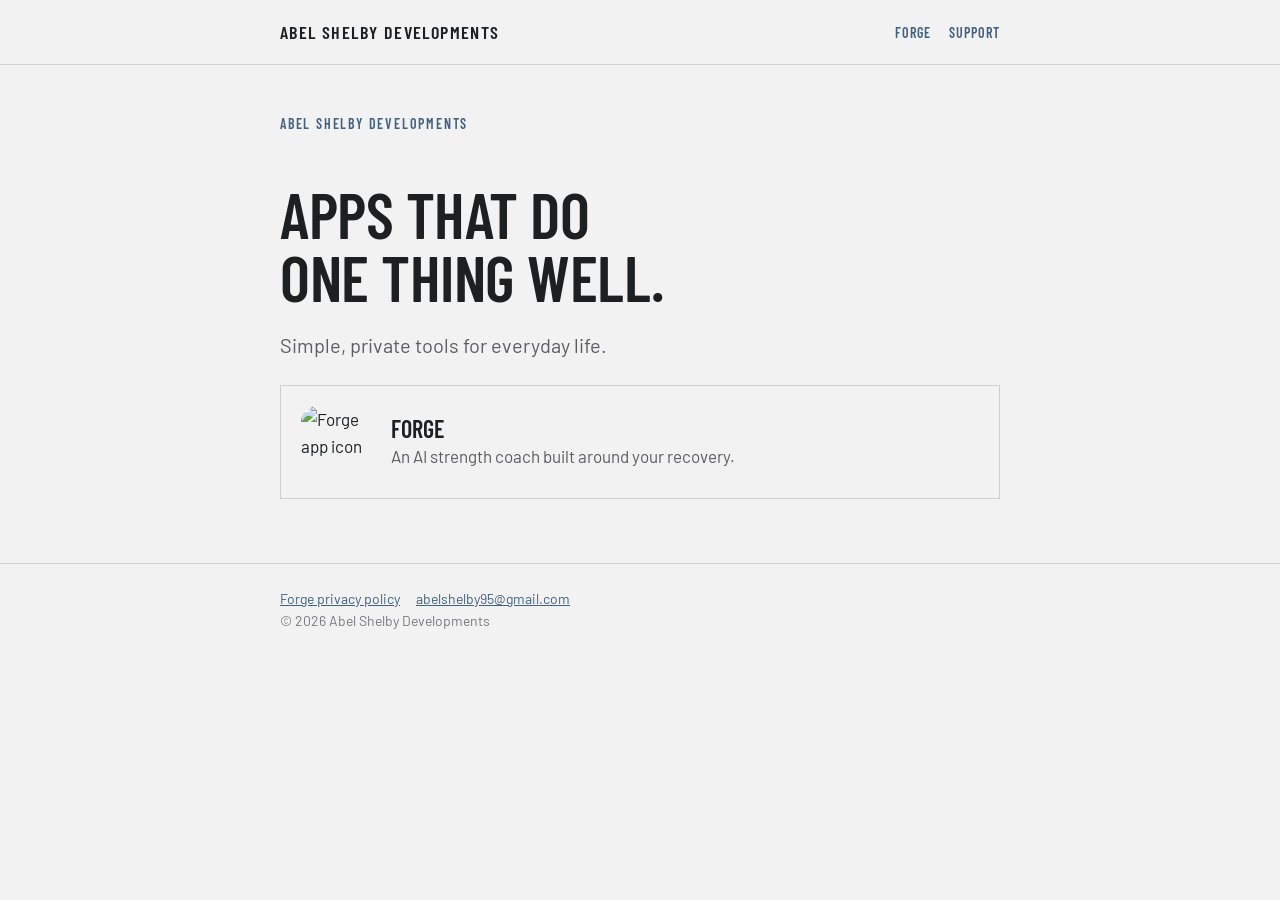
==== index.html @ d7644c5a "Add files via upload" ====
<!doctype html>
<html lang="en"><head><meta charset="utf-8"><meta name="viewport" content="width=device-width,initial-scale=1">
<title>Abel Shelby Developments</title><meta name="description" content="Simple, private apps for everyday life.">
<link rel="icon" href="favicon.png"><link rel="preconnect" href="https://fonts.googleapis.com"><link rel="preconnect" href="https://fonts.gstatic.com" crossorigin><link href="https://fonts.googleapis.com/css2?family=Barlow:wght@400;500&family=Barlow+Condensed:wght@600&display=swap" rel="stylesheet"><link rel="stylesheet" href="styles.css"></head>
<body><header><div class="wrap"><a class="brand" href="">Abel Shelby Developments</a>
<nav><a href="forge/">Forge</a><a href="forge/support/">Support</a></nav></div></header>
<main class="wrap">
<p class="kicker">Abel Shelby Developments</p>
<h1>Apps that do<br>one thing well.</h1>
<p class="lede">Simple, private tools for everyday life.</p>
<a class="card" href="forge/"><img src="forge/icon.png" alt="Forge app icon"><div><strong>Forge</strong><span>An AI strength coach built around your recovery.</span></div></a>
</main>
<footer><div class="wrap"><a href="forge/privacy/">Forge privacy policy</a><a href="mailto:abelshelby95@gmail.com">abelshelby95@gmail.com</a><br>© 2026 Abel Shelby Developments</div></footer>
</body></html>
---- styles.css ----
:root{--bg:#f2f2f3;--text:#1d1f20;--muted:#5d5d60;--faint:#7a7a7d;--line:rgba(29,31,32,.16);--accent:#5980a6;--accent7:#416180;--navy:#1d2d3d}
*{box-sizing:border-box}
body{margin:0;background:var(--bg);color:var(--text);font:400 17px/1.6 "Barlow",system-ui,sans-serif}
a{color:var(--accent7)}
.wrap{max-width:760px;margin:0 auto;padding:0 20px}
header{border-bottom:1px solid var(--line)}
header .wrap{display:flex;justify-content:space-between;align-items:center;height:64px}
.brand{font:600 18px "Barlow Condensed",sans-serif;letter-spacing:1.4px;text-transform:uppercase;color:var(--text);text-decoration:none}
nav a{font:600 14px "Barlow Condensed",sans-serif;letter-spacing:1px;text-transform:uppercase;text-decoration:none;margin-left:18px}
h1,h2,.kicker{font-family:"Barlow Condensed",sans-serif;font-weight:600;text-transform:uppercase}
h1{font-size:clamp(40px,9vw,64px);line-height:.98;margin:48px 0 16px;letter-spacing:-.5px}
h2{font-size:24px;margin:40px 0 8px;letter-spacing:.3px}
.kicker{color:var(--accent7);letter-spacing:1.8px;font-size:14px;margin-top:48px}
.lede{font-size:20px;color:var(--muted);max-width:600px}
.card{border:1px solid var(--line);padding:20px;margin:24px 0;display:flex;gap:18px;align-items:center;text-decoration:none;color:inherit}
.card img{width:72px;height:72px;border-radius:16px}
.card strong{font:600 24px "Barlow Condensed",sans-serif;text-transform:uppercase;display:block}
.card span{color:var(--muted)}
ul{padding-left:22px}li{margin:4px 0}
.policy p,.policy li{color:#333}
footer{border-top:1px solid var(--line);margin-top:64px;padding:24px 0 40px;color:var(--faint);font-size:14px}
footer a{margin-right:16px}
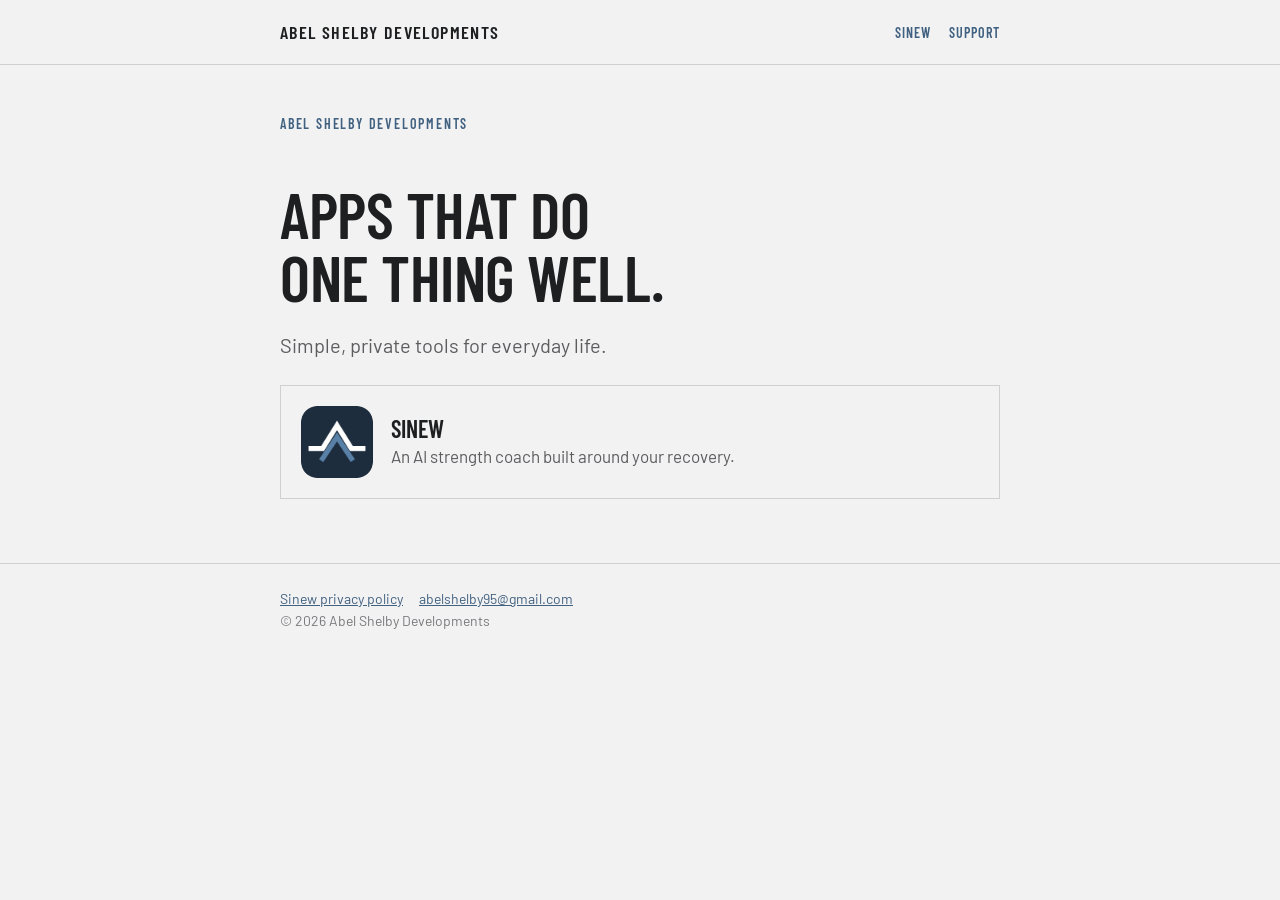
==== commit 21bf1617: "Point homepage at Sinew" ====
--- a/index.html
+++ b/index.html
@@ -3,12 +3,12 @@
 <title>Abel Shelby Developments</title><meta name="description" content="Simple, private apps for everyday life.">
 <link rel="icon" href="favicon.png"><link rel="preconnect" href="https://fonts.googleapis.com"><link rel="preconnect" href="https://fonts.gstatic.com" crossorigin><link href="https://fonts.googleapis.com/css2?family=Barlow:wght@400;500&family=Barlow+Condensed:wght@600&display=swap" rel="stylesheet"><link rel="stylesheet" href="styles.css"></head>
 <body><header><div class="wrap"><a class="brand" href="">Abel Shelby Developments</a>
-<nav><a href="forge/">Forge</a><a href="forge/support/">Support</a></nav></div></header>
+<nav><a href="sinew/">Sinew</a><a href="sinew/support/">Support</a></nav></div></header>
 <main class="wrap">
 <p class="kicker">Abel Shelby Developments</p>
 <h1>Apps that do<br>one thing well.</h1>
 <p class="lede">Simple, private tools for everyday life.</p>
-<a class="card" href="forge/"><img src="forge/icon.png" alt="Forge app icon"><div><strong>Forge</strong><span>An AI strength coach built around your recovery.</span></div></a>
+<a class="card" href="sinew/"><img src="sinew/icon.png" alt="Sinew app icon"><div><strong>Sinew</strong><span>An AI strength coach built around your recovery.</span></div></a>
 </main>
-<footer><div class="wrap"><a href="forge/privacy/">Forge privacy policy</a><a href="mailto:abelshelby95@gmail.com">abelshelby95@gmail.com</a><br>© 2026 Abel Shelby Developments</div></footer>
+<footer><div class="wrap"><a href="sinew/privacy/">Sinew privacy policy</a><a href="mailto:abelshelby95@gmail.com">abelshelby95@gmail.com</a><br>© 2026 Abel Shelby Developments</div></footer>
 </body></html>
